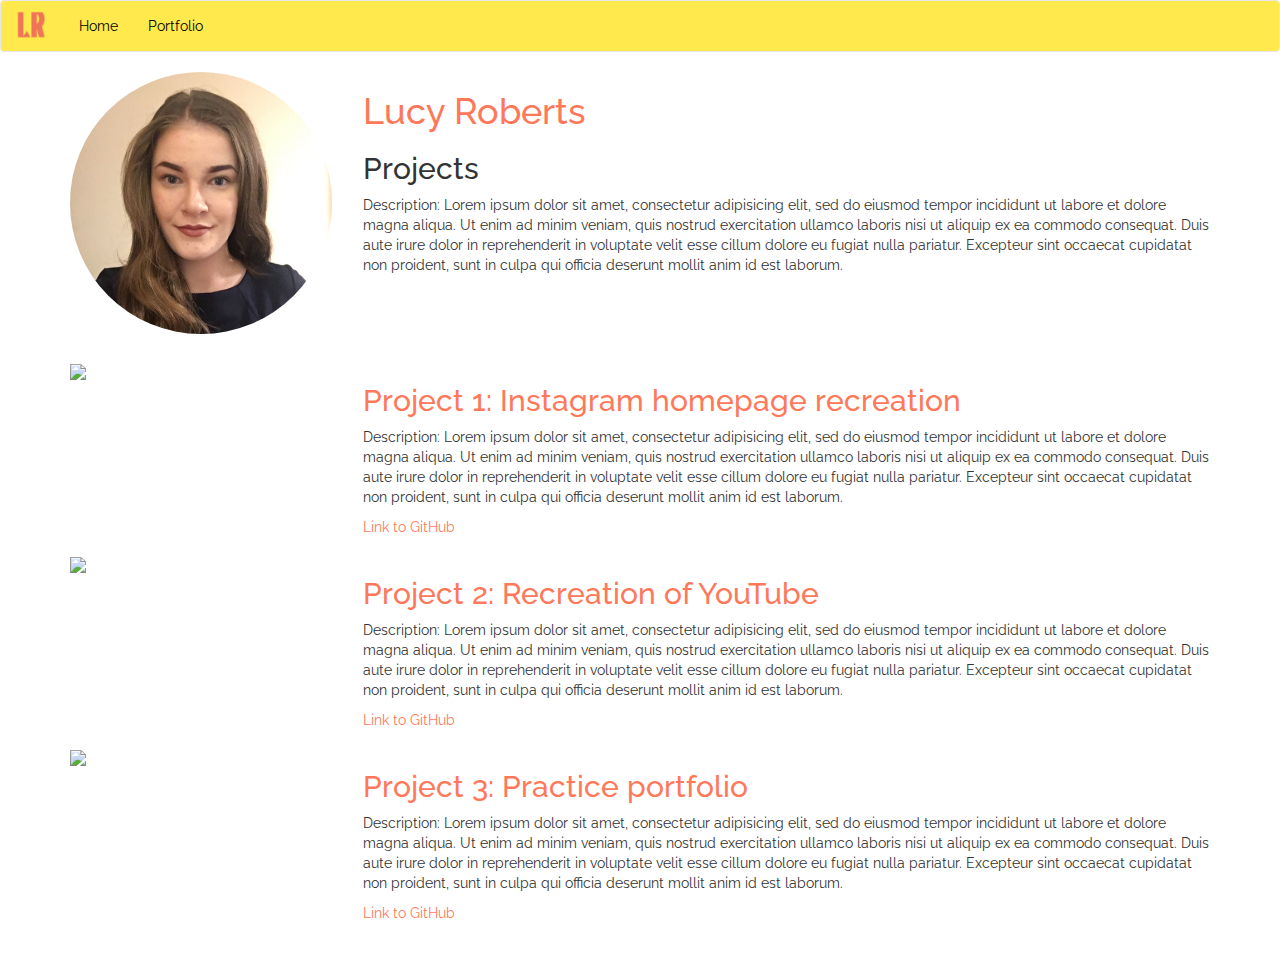
==== portfolio.html @ 77d2ad9e "Bio added" ====
<!DOCTYPE html>
<html>
<head>
	<title>Portfolio</title>
	<link rel="stylesheet" href="https://maxcdn.bootstrapcdn.com/bootstrap/3.3.7/css/bootstrap.min.css" integrity="sha384-BVYiiSIFeK1dGmJRAkycuHAHRg32OmUcww7on3RYdg4Va+PmSTsz/K68vbdEjh4u" crossorigin="anonymous">
	<script
  		src="https://code.jquery.com/jquery-3.3.1.slim.min.js"
  		integrity="sha256-3edrmyuQ0w65f8gfBsqowzjJe2iM6n0nKciPUp8y+7E="
  		crossorigin="anonymous">
  	</script>
	<script src="https://maxcdn.bootstrapcdn.com/bootstrap/3.3.7/js/bootstrap.min.js" integrity="sha384-Tc5IQib027qvyjSMfHjOMaLkfuWVxZxUPnCJA7l2mCWNIpG9mGCD8wGNIcPD7Txa" crossorigin="anonymous"></script>
	<link href="https://fonts.googleapis.com/css?family=Raleway" rel="stylesheet">
	<link rel="stylesheet" type="text/css" href="css/global.css">
	<link rel="stylesheet" href="https://use.fontawesome.com/releases/v5.1.0/css/all.css" integrity="sha384-lKuwvrZot6UHsBSfcMvOkWwlCMgc0TaWr+30HWe3a4ltaBwTZhyTEggF5tJv8tbt" crossorigin="anonymous">
</head>
<body>

	<nav class="navbar navbar-default">
	  		<div class="container-fluid">
	    	<!-- Brand and toggle get grouped for better mobile display -->
	    	<div class="navbar-header">
	     	 	<button type="button" class="navbar-toggle collapsed" data-toggle="collapse" data-target="#bs-example-navbar-collapse-1" aria-expanded="false">
	        		<span class="sr-only">Toggle navigation</span>
	        		<span class="icon-bar"></span>
	        		<span class="icon-bar"></span>
	       			<span class="icon-bar"></span>
	      		</button>
	      		<a class="navbar-brand CV" href="#"><img src="images/Logo.png" class="img-responsive logo"></a>
	    	</div>

	    	<!-- Collect the nav links, forms, and other content for toggling -->
	   		 <div class="collapse navbar-collapse" id="bs-example-navbar-collapse-1">
	      		<ul class="nav navbar-nav">
	        		<li>
	        			<a href="index.html">Home</a>
	        		</li>
	        		<li>
	        			<a href="portfolio.html">Portfolio</a>
	        		</li>
	      		</ul>
	   		 </div><!-- /.navbar-collapse -->
	  		</div><!-- /.container-fluid -->
		</nav>

	<div class="container">
		
		
			<div class="row">
				<div class="col-sm-3 col-sm-offset-0 col-xs-8 col-xs-offset-2">
					<img src="images/Portfolio photo.jpg" class="img-circle img-responsive">
				</div>
				<div class="col-sm-9 col-xs-12">
					<h1>Lucy Roberts</h1>
					<h2>Projects</h2>
					<p>Description: Lorem ipsum dolor sit amet, consectetur adipisicing elit, sed do eiusmod
					tempor incididunt ut labore et dolore magna aliqua. Ut enim ad minim veniam,
					quis nostrud exercitation ullamco laboris nisi ut aliquip ex ea commodo
					consequat. Duis aute irure dolor in reprehenderit in voluptate velit esse
					cillum dolore eu fugiat nulla pariatur. Excepteur sint occaecat cupidatat non
					proident, sunt in culpa qui officia deserunt mollit anim id est laborum.</h3>
				</div>
			</div>

			<div id="mainbody">
				<div id="projectpadding">
					<div class="row">
						<div class="col-sm-3">
							<img src="Images/instagram Screenshot.png" class="img-responsive">
						</div>
						<div class="col-sm-9">
							<h2 class="institution">Project 1: Instagram homepage recreation</h1>
							<p>Description: Lorem ipsum dolor sit amet, consectetur adipisicing elit, sed do eiusmod
							tempor incididunt ut labore et dolore magna aliqua. Ut enim ad minim veniam,
							quis nostrud exercitation ullamco laboris nisi ut aliquip ex ea commodo
							consequat. Duis aute irure dolor in reprehenderit in voluptate velit esse
							cillum dolore eu fugiat nulla pariatur. Excepteur sint occaecat cupidatat non
							proident, sunt in culpa qui officia deserunt mollit anim id est laborum.</p>
						<a href="https://github.com/lucyroberts26/Instagram">Link to GitHub</a>
						</div>
					</div>
				</div>

				<div id="projectpadding">
					<div class="row">
						<div class="col-sm-3">
							<img src="Images/YouTube Screenshot.png" class="img-responsive">
						</div>
						<div class="col-sm-9">
							<h2 class="institution">Project 2: Recreation of YouTube</h2>
							<p>Description: Lorem ipsum dolor sit amet, consectetur adipisicing elit, sed do eiusmod
							tempor incididunt ut labore et dolore magna aliqua. Ut enim ad minim veniam,
							quis nostrud exercitation ullamco laboris nisi ut aliquip ex ea commodo
							consequat. Duis aute irure dolor in reprehenderit in voluptate velit esse
							cillum dolore eu fugiat nulla pariatur. Excepteur sint occaecat cupidatat non
							proident, sunt in culpa qui officia deserunt mollit anim id est laborum.</p>
							<a href="https://github.com/lucyroberts26/YouTube">Link to GitHub</a>
						</div>
					</div>
				</div>

				<div id="projectpadding">
					<div class="row">
						<div class="col-sm-3">
							<img src="Images/Practice.png" class="img-responsive">
						</div>
						<div class="col-sm-9">
							<h2 class="institution">Project 3: Practice portfolio</h2>
							<p>Description: Lorem ipsum dolor sit amet, consectetur adipisicing elit, sed do eiusmod
							tempor incididunt ut labore et dolore magna aliqua. Ut enim ad minim veniam,
							quis nostrud exercitation ullamco laboris nisi ut aliquip ex ea commodo
							consequat. Duis aute irure dolor in reprehenderit in voluptate velit esse
							cillum dolore eu fugiat nulla pariatur. Excepteur sint occaecat cupidatat non
							proident, sunt in culpa qui officia deserunt mollit anim id est laborum.</p>
							<a href="https://github.com/lucyroberts26/Portfolio">Link to GitHub</a>
						</div>
					</div>
				</div>
			</div>
	</div>

</body>
</html>
---- css/global.css ----
body {
		font-family: 'Raleway', sans-serif;
	}

	a {
		color: #FF785A;
	}

	.navbar-default {
	    background-color: #ffe94d;
	    border-color: #e7e7e7;
	}

	.navbar-default .navbar-brand {
	    color: #000;
	}

	.navbar-default .navbar-nav>li>a {
	    color: #000;
	}

	h1 {
		color: #FF785A;
	}

	.institution{
		color: #FF785A
	}

	#mainbody {
		padding-top: 20px;
		padding-bottom: 20px;
	}

	#projectpadding {
		padding-top: 10px;
		padding-bottom: 10px;
	}

	.logo {
		height: 40px;
	}

	.navbar-brand {
    	padding: 5px 15px;
	}
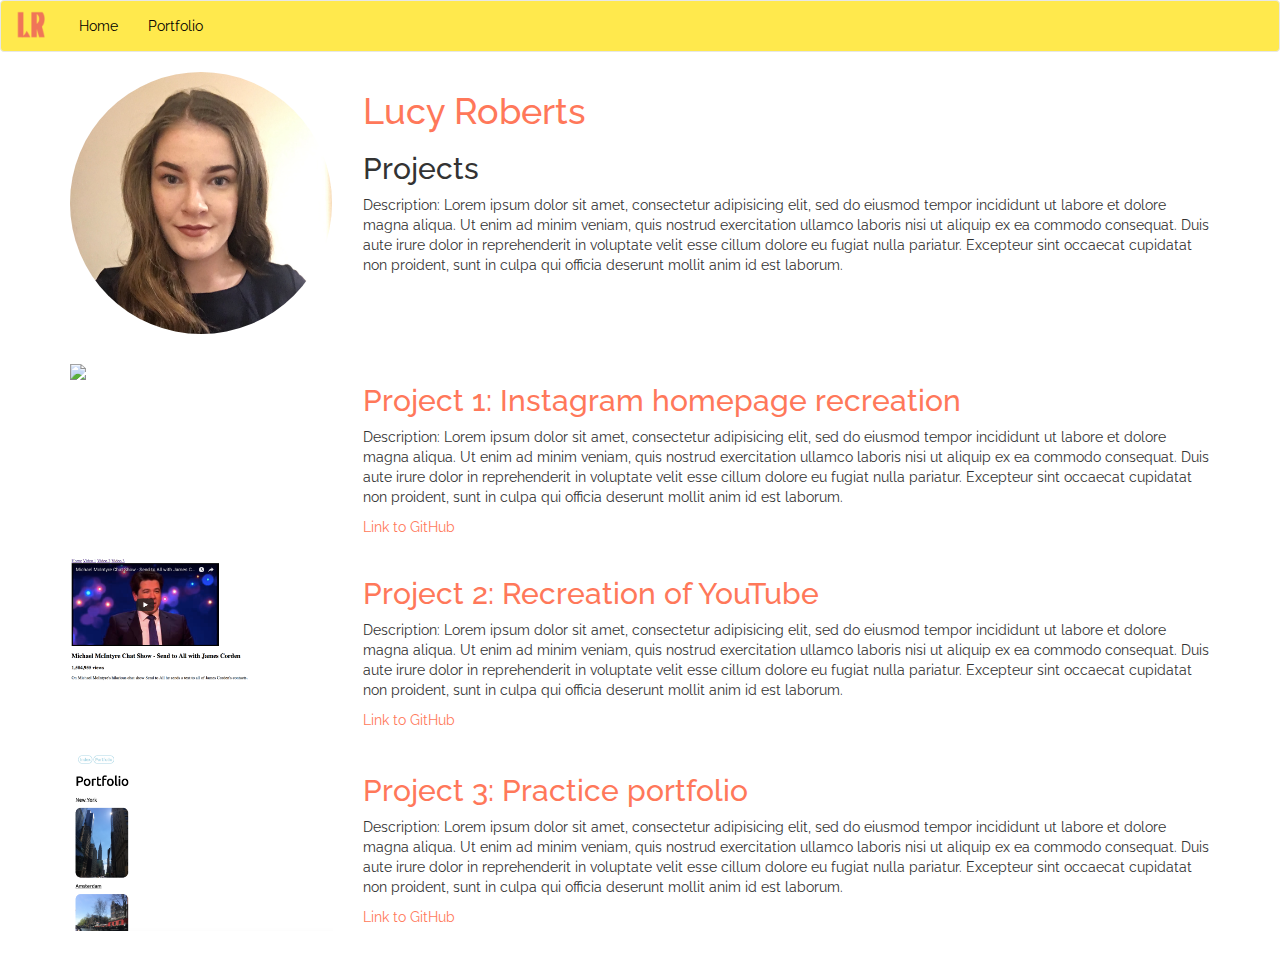
==== commit f0189bd8: "Capitalise images" ====
--- a/portfolio.html
+++ b/portfolio.html
@@ -65,7 +65,7 @@
 				<div id="projectpadding">
 					<div class="row">
 						<div class="col-sm-3">
-							<img src="Images/instagram Screenshot.png" class="img-responsive">
+							<img src="images/instagram Screenshot.png" class="img-responsive">
 						</div>
 						<div class="col-sm-9">
 							<h2 class="institution">Project 1: Instagram homepage recreation</h1>
@@ -83,7 +83,7 @@
 				<div id="projectpadding">
 					<div class="row">
 						<div class="col-sm-3">
-							<img src="Images/YouTube Screenshot.png" class="img-responsive">
+							<img src="images/YouTube Screenshot.png" class="img-responsive">
 						</div>
 						<div class="col-sm-9">
 							<h2 class="institution">Project 2: Recreation of YouTube</h2>
@@ -101,7 +101,7 @@
 				<div id="projectpadding">
 					<div class="row">
 						<div class="col-sm-3">
-							<img src="Images/Practice.png" class="img-responsive">
+							<img src="images/Practice.png" class="img-responsive">
 						</div>
 						<div class="col-sm-9">
 							<h2 class="institution">Project 3: Practice portfolio</h2>
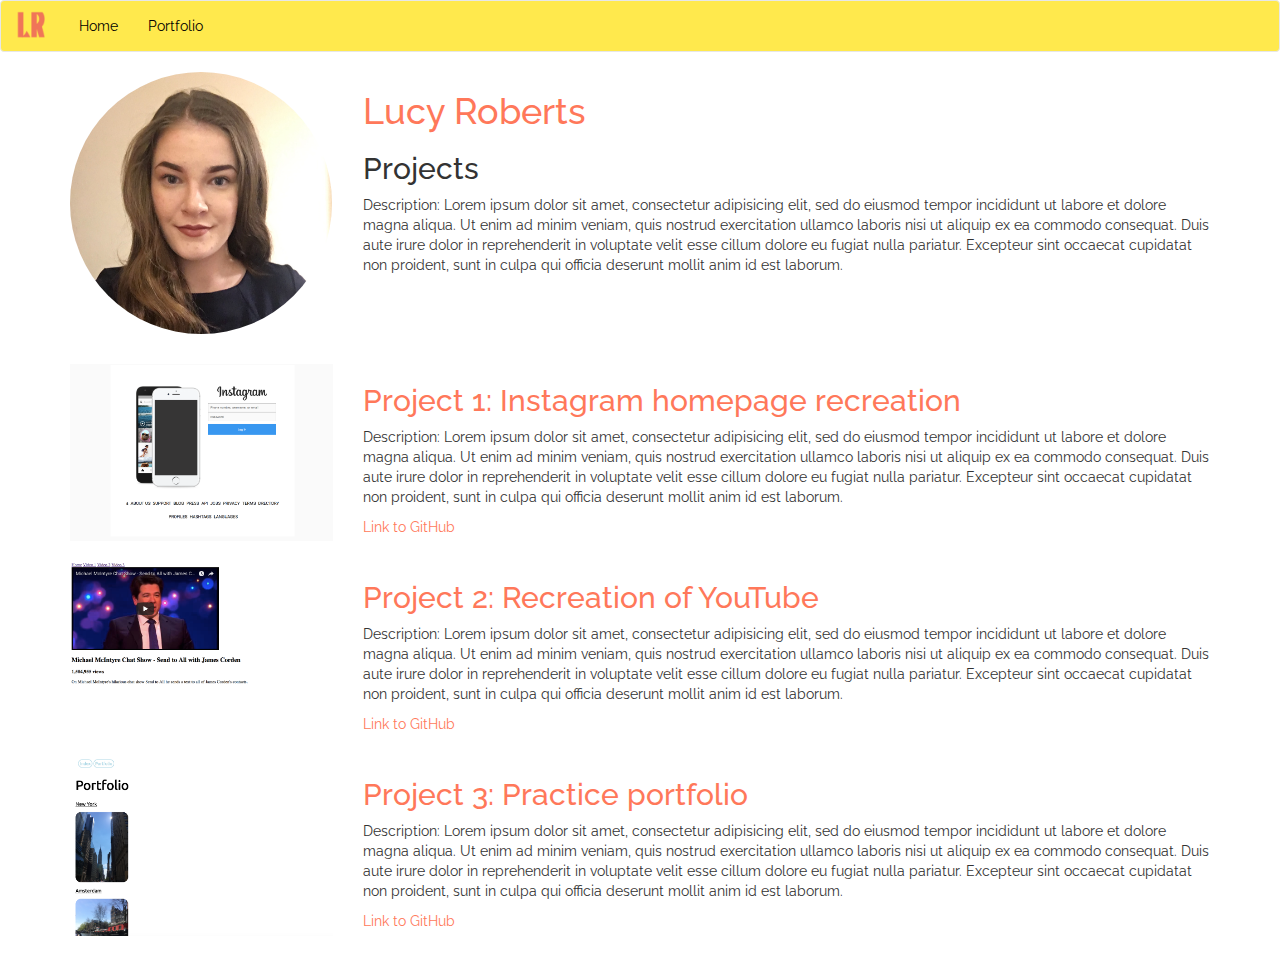
==== commit 5b1bddd1: "Capitalise instagram" ====
--- a/portfolio.html
+++ b/portfolio.html
@@ -65,7 +65,7 @@
 				<div id="projectpadding">
 					<div class="row">
 						<div class="col-sm-3">
-							<img src="images/instagram Screenshot.png" class="img-responsive">
+							<img src="images/Instagram Screenshot.png" class="img-responsive">
 						</div>
 						<div class="col-sm-9">
 							<h2 class="institution">Project 1: Instagram homepage recreation</h1>
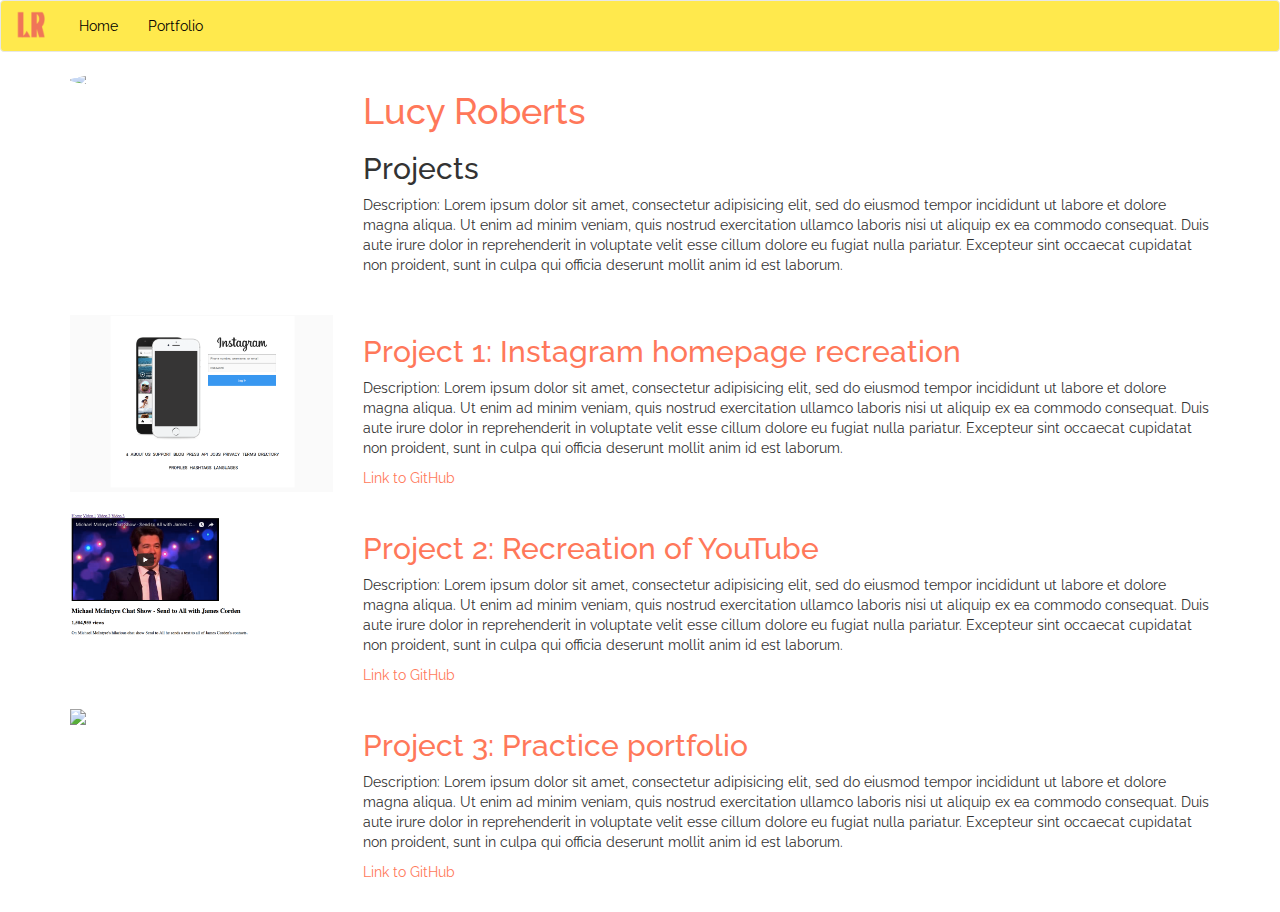
==== commit 5e1faf5c: "Ammending uppercase to lowercase" ====
--- a/portfolio.html
+++ b/portfolio.html
@@ -47,7 +47,7 @@
 		
 			<div class="row">
 				<div class="col-sm-3 col-sm-offset-0 col-xs-8 col-xs-offset-2">
-					<img src="images/Portfolio photo.jpg" class="img-circle img-responsive">
+					<img src="images/portfolio\-photo.jpg" class="img-circle img-responsive">
 				</div>
 				<div class="col-sm-9 col-xs-12">
 					<h1>Lucy Roberts</h1>
@@ -65,7 +65,7 @@
 				<div id="projectpadding">
 					<div class="row">
 						<div class="col-sm-3">
-							<img src="images/Instagram Screenshot.png" class="img-responsive">
+							<img src="images/instagram_screenshot.png" class="img-responsive">
 						</div>
 						<div class="col-sm-9">
 							<h2 class="institution">Project 1: Instagram homepage recreation</h1>
@@ -75,7 +75,7 @@
 							consequat. Duis aute irure dolor in reprehenderit in voluptate velit esse
 							cillum dolore eu fugiat nulla pariatur. Excepteur sint occaecat cupidatat non
 							proident, sunt in culpa qui officia deserunt mollit anim id est laborum.</p>
-						<a href="https://github.com/lucyroberts26/Instagram">Link to GitHub</a>
+						<a href="https://github.com/lucyroberts26/instagram">Link to GitHub</a>
 						</div>
 					</div>
 				</div>
@@ -83,7 +83,7 @@
 				<div id="projectpadding">
 					<div class="row">
 						<div class="col-sm-3">
-							<img src="images/YouTube Screenshot.png" class="img-responsive">
+							<img src="images/youtube_screenshot.png" class="img-responsive">
 						</div>
 						<div class="col-sm-9">
 							<h2 class="institution">Project 2: Recreation of YouTube</h2>
@@ -101,7 +101,7 @@
 				<div id="projectpadding">
 					<div class="row">
 						<div class="col-sm-3">
-							<img src="images/Practice.png" class="img-responsive">
+							<img src="images/practice.png" class="img-responsive">
 						</div>
 						<div class="col-sm-9">
 							<h2 class="institution">Project 3: Practice portfolio</h2>
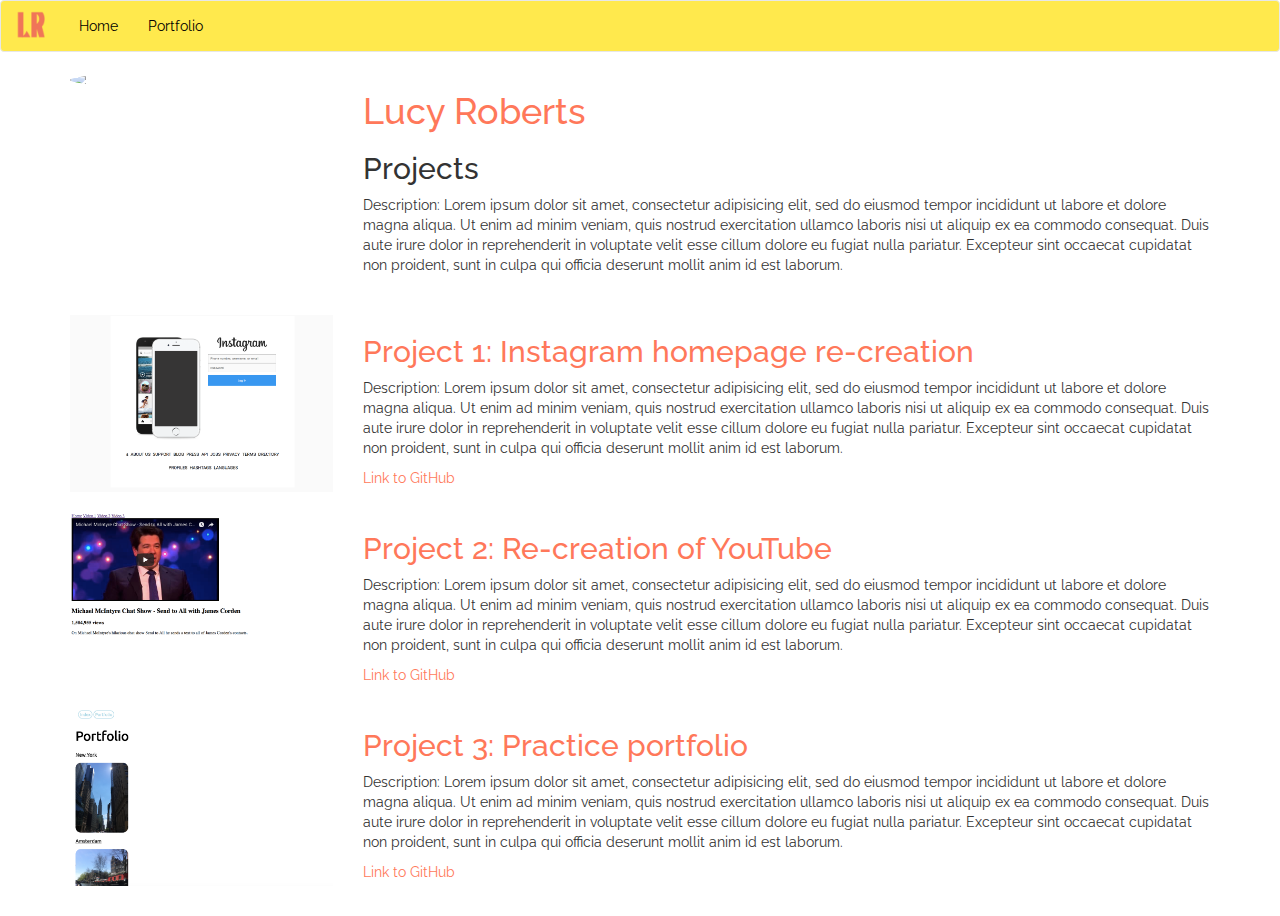
==== commit 8cc3e507: "Change image filename to lowercase" ====
--- a/portfolio.html
+++ b/portfolio.html
@@ -68,7 +68,7 @@
 							<img src="images/instagram_screenshot.png" class="img-responsive">
 						</div>
 						<div class="col-sm-9">
-							<h2 class="institution">Project 1: Instagram homepage recreation</h1>
+							<h2 class="institution">Project 1: Instagram homepage re-creation</h1>
 							<p>Description: Lorem ipsum dolor sit amet, consectetur adipisicing elit, sed do eiusmod
 							tempor incididunt ut labore et dolore magna aliqua. Ut enim ad minim veniam,
 							quis nostrud exercitation ullamco laboris nisi ut aliquip ex ea commodo
@@ -86,7 +86,7 @@
 							<img src="images/youtube_screenshot.png" class="img-responsive">
 						</div>
 						<div class="col-sm-9">
-							<h2 class="institution">Project 2: Recreation of YouTube</h2>
+							<h2 class="institution">Project 2: Re-creation of YouTube</h2>
 							<p>Description: Lorem ipsum dolor sit amet, consectetur adipisicing elit, sed do eiusmod
 							tempor incididunt ut labore et dolore magna aliqua. Ut enim ad minim veniam,
 							quis nostrud exercitation ullamco laboris nisi ut aliquip ex ea commodo
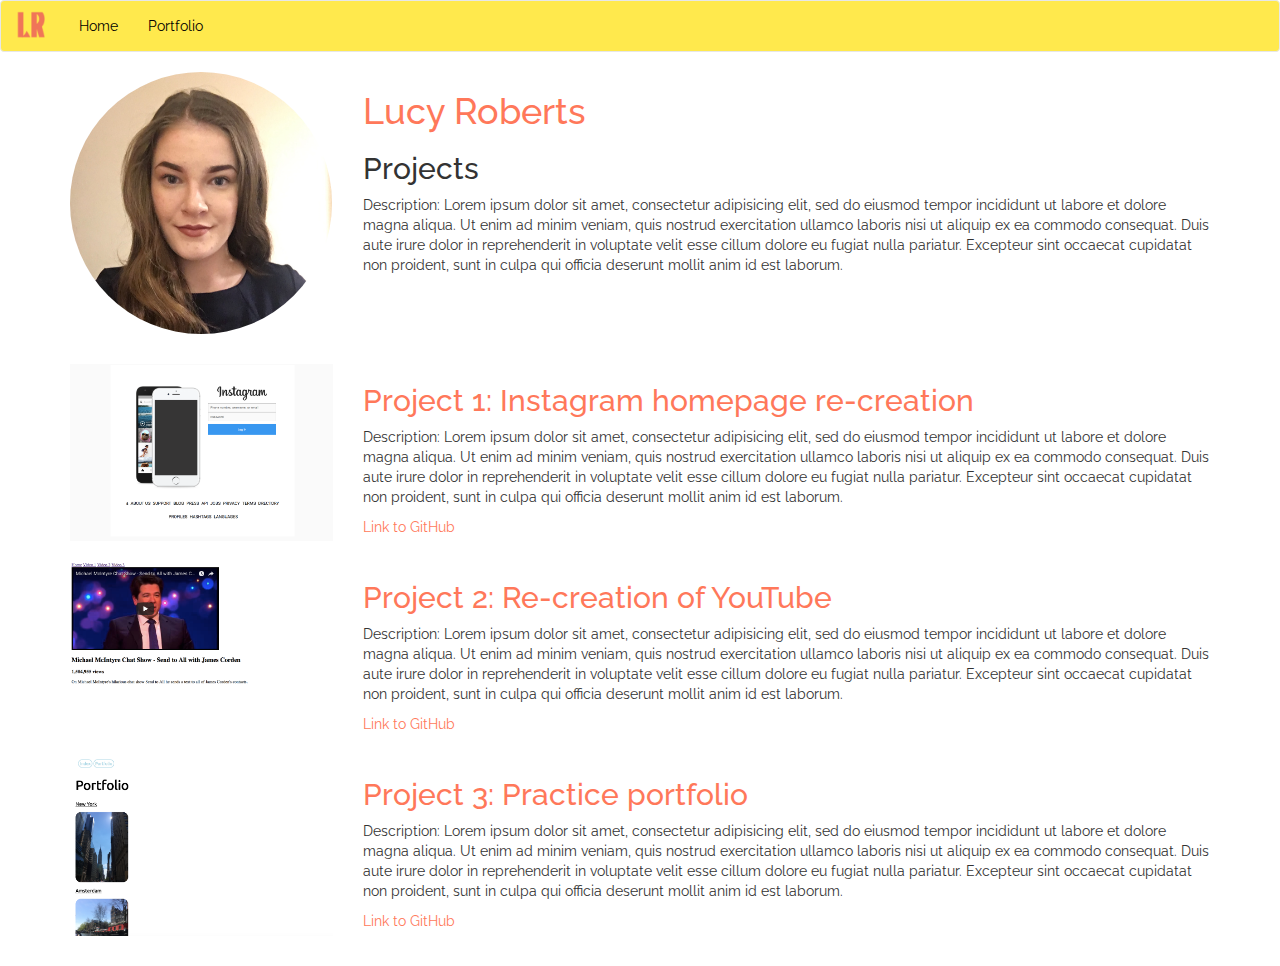
==== commit af86d260: "Try correct the casing of files" ====
--- a/portfolio.html
+++ b/portfolio.html
@@ -25,7 +25,7 @@
 	        		<span class="icon-bar"></span>
 	       			<span class="icon-bar"></span>
 	      		</button>
-	      		<a class="navbar-brand CV" href="#"><img src="images/Logo.png" class="img-responsive logo"></a>
+	      		<a class="navbar-brand CV" href="#"><img src="images/logo1.png" class="img-responsive logo"></a>
 	    	</div>
 
 	    	<!-- Collect the nav links, forms, and other content for toggling -->
@@ -47,7 +47,7 @@
 		
 			<div class="row">
 				<div class="col-sm-3 col-sm-offset-0 col-xs-8 col-xs-offset-2">
-					<img src="images/portfolio\-photo.jpg" class="img-circle img-responsive">
+					<img src="images/portfolio_photo.jpg" class="img-circle img-responsive">
 				</div>
 				<div class="col-sm-9 col-xs-12">
 					<h1>Lucy Roberts</h1>
@@ -101,7 +101,7 @@
 				<div id="projectpadding">
 					<div class="row">
 						<div class="col-sm-3">
-							<img src="images/practice.png" class="img-responsive">
+							<img src="images/practice1.png" class="img-responsive">
 						</div>
 						<div class="col-sm-9">
 							<h2 class="institution">Project 3: Practice portfolio</h2>
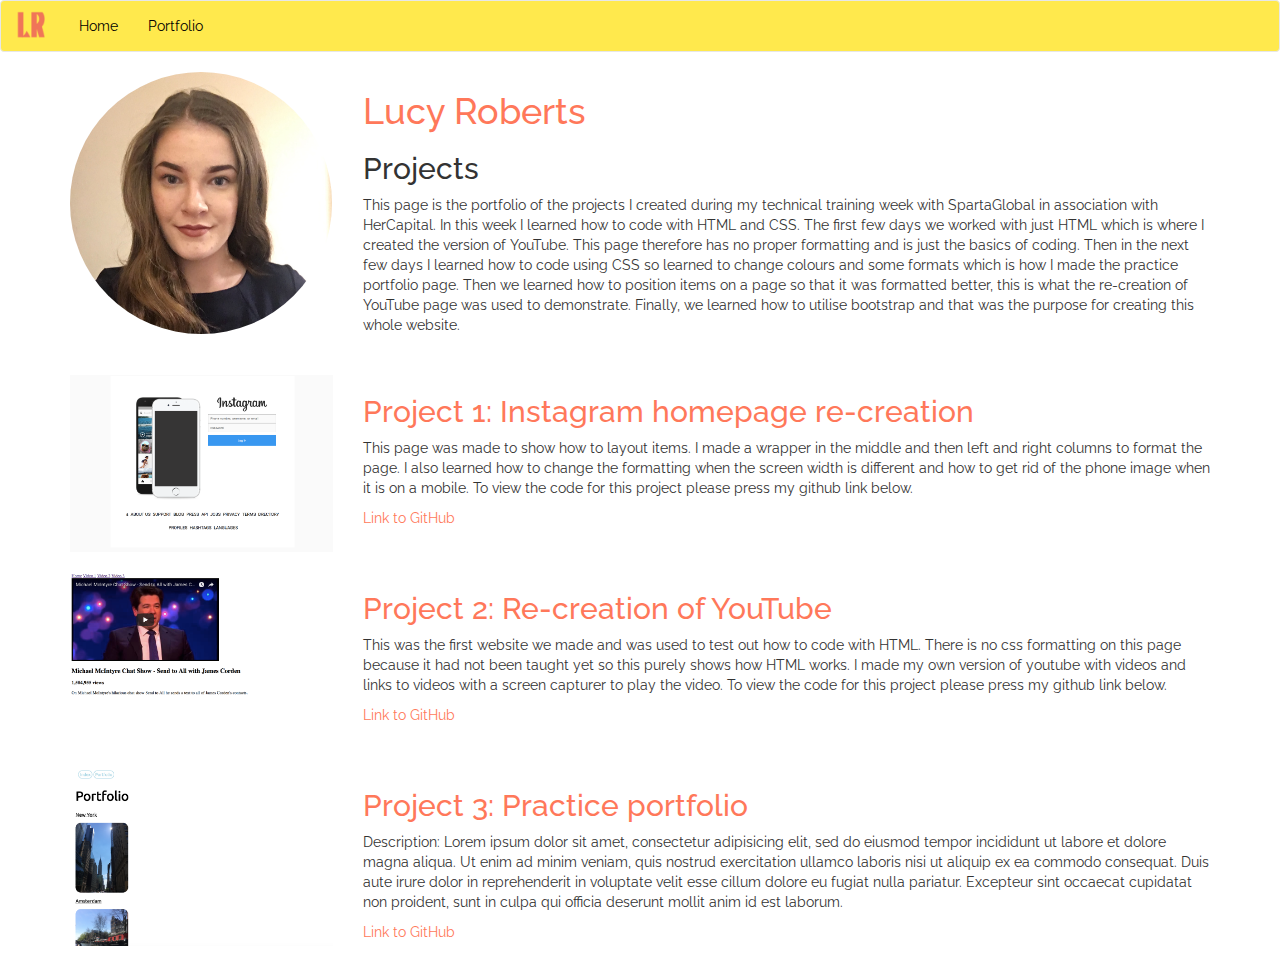
==== commit cd3379da: "ammended portfolio" ====
--- a/portfolio.html
+++ b/portfolio.html
@@ -52,12 +52,7 @@
 				<div class="col-sm-9 col-xs-12">
 					<h1>Lucy Roberts</h1>
 					<h2>Projects</h2>
-					<p>Description: Lorem ipsum dolor sit amet, consectetur adipisicing elit, sed do eiusmod
-					tempor incididunt ut labore et dolore magna aliqua. Ut enim ad minim veniam,
-					quis nostrud exercitation ullamco laboris nisi ut aliquip ex ea commodo
-					consequat. Duis aute irure dolor in reprehenderit in voluptate velit esse
-					cillum dolore eu fugiat nulla pariatur. Excepteur sint occaecat cupidatat non
-					proident, sunt in culpa qui officia deserunt mollit anim id est laborum.</h3>
+					<p>This page is the portfolio of the projects I created during my technical training week with SpartaGlobal in association with HerCapital. In this week I learned how to code with HTML and CSS. The first few days we worked with just HTML which is where I created the version of YouTube. This page therefore has no proper formatting and is just the basics of coding. Then in the next few days I learned how to code using CSS so learned to change colours and some formats which is how I made the practice portfolio page. Then we learned how to position items on a page so that it was formatted better, this is what the re-creation of YouTube page was used to demonstrate. Finally, we learned how to utilise bootstrap and that was the purpose for creating this whole website.</h3>
 				</div>
 			</div>
 
@@ -69,12 +64,7 @@
 						</div>
 						<div class="col-sm-9">
 							<h2 class="institution">Project 1: Instagram homepage re-creation</h1>
-							<p>Description: Lorem ipsum dolor sit amet, consectetur adipisicing elit, sed do eiusmod
-							tempor incididunt ut labore et dolore magna aliqua. Ut enim ad minim veniam,
-							quis nostrud exercitation ullamco laboris nisi ut aliquip ex ea commodo
-							consequat. Duis aute irure dolor in reprehenderit in voluptate velit esse
-							cillum dolore eu fugiat nulla pariatur. Excepteur sint occaecat cupidatat non
-							proident, sunt in culpa qui officia deserunt mollit anim id est laborum.</p>
+							<p>This page was made to show how to layout items. I made a wrapper in the middle and then left and right columns to format the page. I also learned how to change the formatting when the screen width is different and how to get rid of the phone image when it is on a mobile. To view the code for this project please press my github link below. </p>
 						<a href="https://github.com/lucyroberts26/instagram">Link to GitHub</a>
 						</div>
 					</div>
@@ -87,12 +77,7 @@
 						</div>
 						<div class="col-sm-9">
 							<h2 class="institution">Project 2: Re-creation of YouTube</h2>
-							<p>Description: Lorem ipsum dolor sit amet, consectetur adipisicing elit, sed do eiusmod
-							tempor incididunt ut labore et dolore magna aliqua. Ut enim ad minim veniam,
-							quis nostrud exercitation ullamco laboris nisi ut aliquip ex ea commodo
-							consequat. Duis aute irure dolor in reprehenderit in voluptate velit esse
-							cillum dolore eu fugiat nulla pariatur. Excepteur sint occaecat cupidatat non
-							proident, sunt in culpa qui officia deserunt mollit anim id est laborum.</p>
+							<p>This was the first website we made and was used to test out how to code with HTML. There is no css formatting on this page because it had not been taught yet so this purely shows how HTML works. I made my own version of youtube with videos and links to videos with a screen capturer to play the video. To view the code for this project please press my github link below.</p>
 							<a href="https://github.com/lucyroberts26/YouTube">Link to GitHub</a>
 						</div>
 					</div>
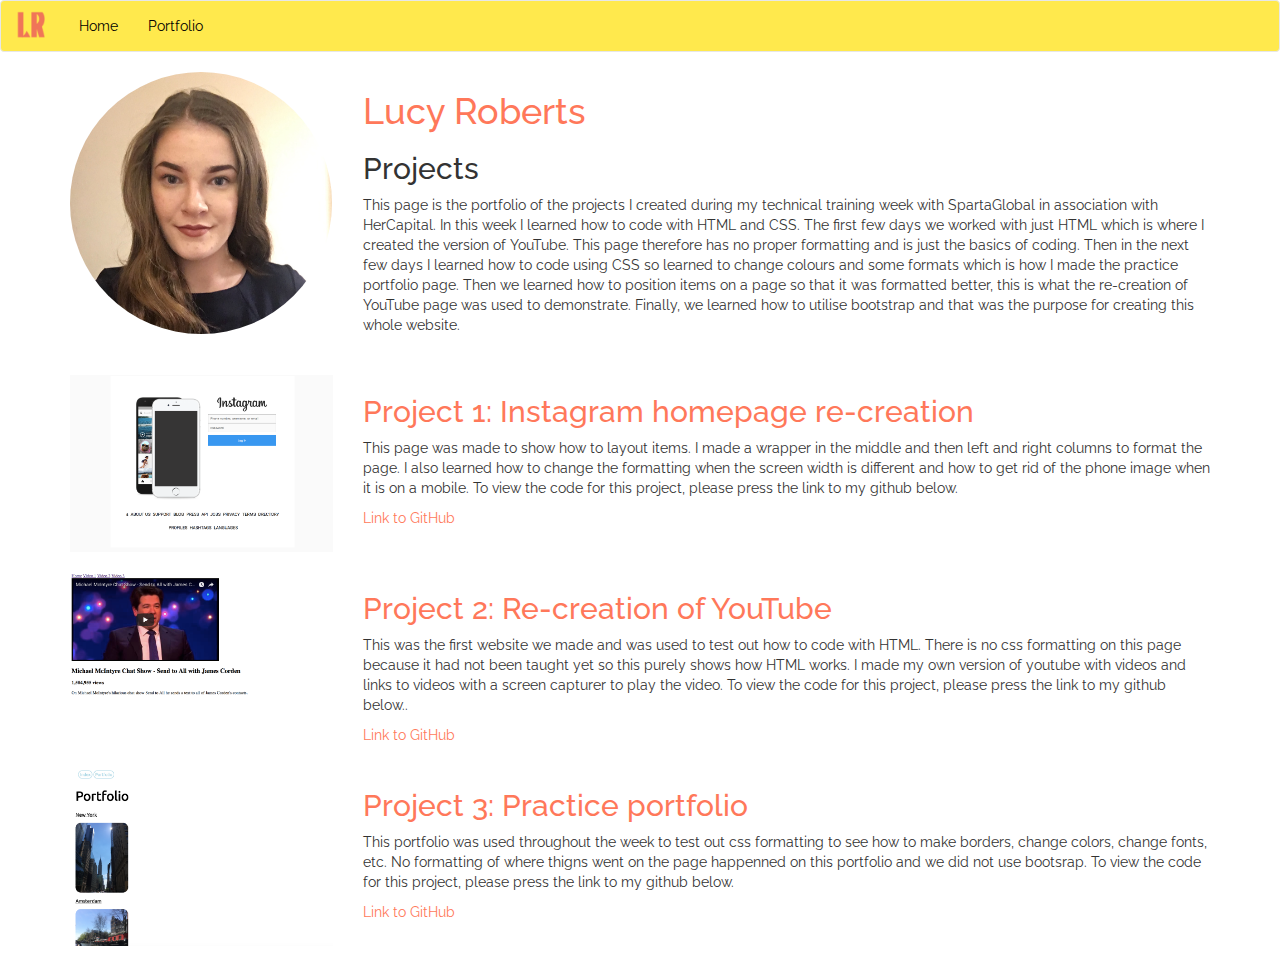
==== commit 07b97c46: "Lorem repalced" ====
--- a/portfolio.html
+++ b/portfolio.html
@@ -64,7 +64,7 @@
 						</div>
 						<div class="col-sm-9">
 							<h2 class="institution">Project 1: Instagram homepage re-creation</h1>
-							<p>This page was made to show how to layout items. I made a wrapper in the middle and then left and right columns to format the page. I also learned how to change the formatting when the screen width is different and how to get rid of the phone image when it is on a mobile. To view the code for this project please press my github link below. </p>
+							<p>This page was made to show how to layout items. I made a wrapper in the middle and then left and right columns to format the page. I also learned how to change the formatting when the screen width is different and how to get rid of the phone image when it is on a mobile. To view the code for this project, please press the link to my github below. </p>
 						<a href="https://github.com/lucyroberts26/instagram">Link to GitHub</a>
 						</div>
 					</div>
@@ -77,7 +77,7 @@
 						</div>
 						<div class="col-sm-9">
 							<h2 class="institution">Project 2: Re-creation of YouTube</h2>
-							<p>This was the first website we made and was used to test out how to code with HTML. There is no css formatting on this page because it had not been taught yet so this purely shows how HTML works. I made my own version of youtube with videos and links to videos with a screen capturer to play the video. To view the code for this project please press my github link below.</p>
+							<p>This was the first website we made and was used to test out how to code with HTML. There is no css formatting on this page because it had not been taught yet so this purely shows how HTML works. I made my own version of youtube with videos and links to videos with a screen capturer to play the video. To view the code for this project, please press the link to my github below..</p>
 							<a href="https://github.com/lucyroberts26/YouTube">Link to GitHub</a>
 						</div>
 					</div>
@@ -90,12 +90,7 @@
 						</div>
 						<div class="col-sm-9">
 							<h2 class="institution">Project 3: Practice portfolio</h2>
-							<p>Description: Lorem ipsum dolor sit amet, consectetur adipisicing elit, sed do eiusmod
-							tempor incididunt ut labore et dolore magna aliqua. Ut enim ad minim veniam,
-							quis nostrud exercitation ullamco laboris nisi ut aliquip ex ea commodo
-							consequat. Duis aute irure dolor in reprehenderit in voluptate velit esse
-							cillum dolore eu fugiat nulla pariatur. Excepteur sint occaecat cupidatat non
-							proident, sunt in culpa qui officia deserunt mollit anim id est laborum.</p>
+							<p>This portfolio was used throughout the week to test out css formatting to see how to make borders, change colors, change fonts, etc. No formatting of where thigns went on the page happenned on this portfolio and we did not use bootsrap. To view the code for this project, please press the link to my github below.</p>
 							<a href="https://github.com/lucyroberts26/Portfolio">Link to GitHub</a>
 						</div>
 					</div>
